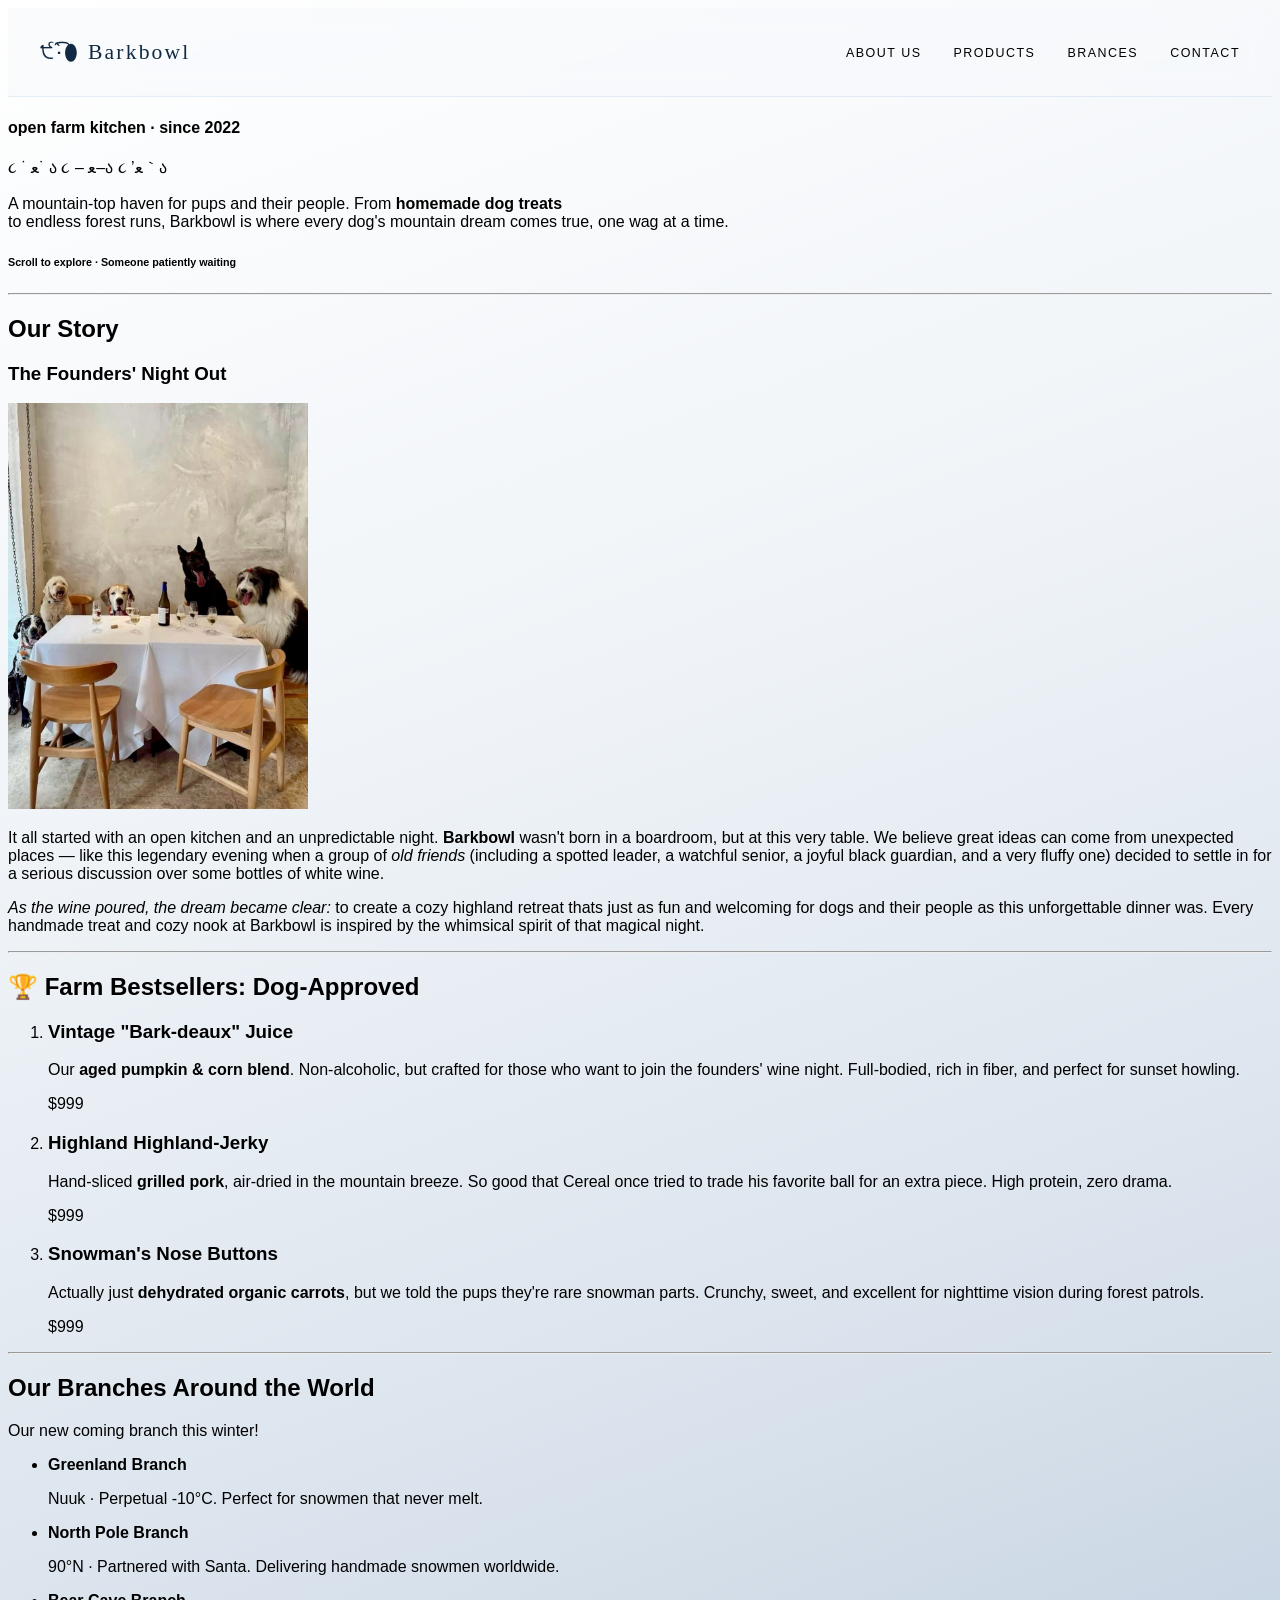
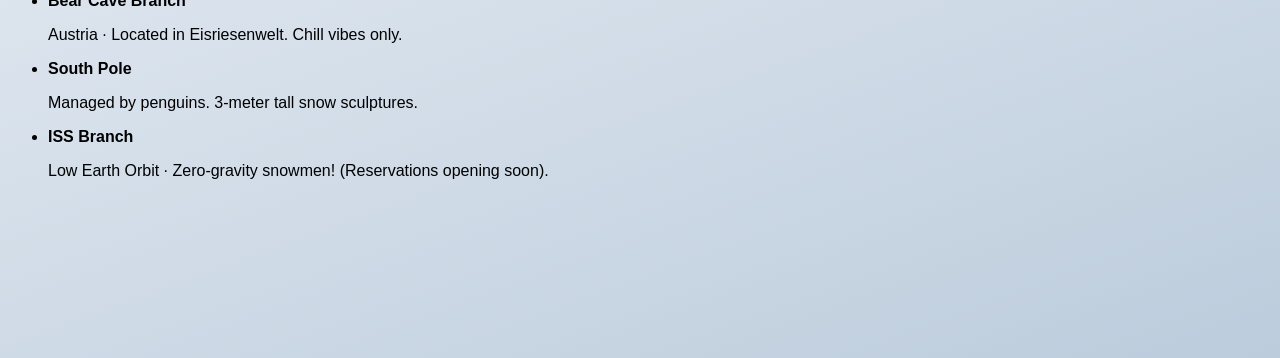
==== index.html @ f736d626 "added html hw" ====
<!--My dream business
] <h1> ถึง <h6>: ชื่อร้าน/ชื่อธุรกิจต้องมาอันดับหนึ่ง (h1) และแบ่งโซนเมนูหรือบริการ (h2, h3)
[ ] <img>: ใส่รูปโลโก้ร้าน รูปหน้าร้าน หรือรูปสินค้าเด่น 
[ ] <p>: คำโปรยเรียกลูกค้า หรือประวัติความเป็นมาของร้านแบบปั่นๆ
[ ] <ul>: ลิสต์บริการเสริม หรือสิ่งอำนวยความสะดวก (เช่น มีที่จอดรถ, Wi-Fi แรง,คนขายหน้าตาดี)
[ ] <ol>: ลิสต์แบบมีลำดับ เช่น 3 เมนูขายดีที่ต้องสั่ง หรือ 3 ขั้นตอนการสั่งซื้อ (โอน-จ่าย-จบ)
[ ] <a>: ทำลิงก์เชื่อมไปหา Google Maps (พิกัดร้าน), หน้าเพจร้าน, หรือแอพ Delivery
-->
<!doctype html>
<html lang="en">
  <head>
    <meta charset="UTF-8" />
    <meta name="viewport" content="width=device-width, initial-scale=1.0" />
    <title>Barkbowl</title>
    <link rel="stylesheet" href="/styles.css" />
  </head>
  <section>
    <!-- ═══════════════════════════════════════════
         NAVIGATION BAR ตั้งชื่อ class lolg ไว้ตกแต่ง css + พอกด logo จะเด้งหน้าบนสุดและมี <a ลิ้งค์ภายในหน้่าเดียวกัน 
    ════════════════════════════════════════════ -->
    <nav>
      <a class="logo" href="#"> ੯‧̀͡⬮ Barkbowl</a>
      <ul>
        <li><a href="#aboutus">About Us</a></li>
        <li><a href="#products">Products</a></li>
        <li><a href="#branches">Brances</a></li>
        <li><a href="#contact">Contact</a></li>
      </ul>
    </nav>

    <!-- ═══════════════════════════════════════════
         HERO - -แบ่ง class ไว้ตกแต่ง id เอาไปเรียกดู
    ════════════════════════════════════════════ -->
    <div class="container">
      <section class="hero" id="home">
        <h4>open farm kitchen · since 2022</h4>
        <div class="dogs_emoji">૮ ˙ ﻌ˙ ა ૮ – ﻌ–ა ૮ ’ﻌ｀ა</div>
        <p>
          A mountain-top haven for pups and their people. From
          <strong>homemade dog treats</strong> <br />to endless forest runs,
          Barkbowl is where every dog's mountain dream comes true, one wag at a
          time.
        </p>
        <h6>Scroll to explore · Someone patiently waiting</h6>
      </section>
    </div>

    <hr />

    <!-- ═══════════════════════════════════════════
         ABOUT US — IMG
    ════════════════════════════════════════════ -->
    <section class="about" id="aboutus">
      <h2>Our Story</h2>
      <h3>The Founders' Night Out</h3>
      <div class="story-content">
        <img
          src="/IMG5080.JPG"
          alt="Barkbowl Founders Dinner"
          width="300"
          class="founders-img"
        />

        <p>
          It all started with an open kitchen and an unpredictable night.
          <strong>Barkbowl</strong> wasn't born in a boardroom, but at this very
          table. We believe great ideas can come from unexpected places — like
          this legendary evening when a group of <i>old friends</i>
          (including a spotted leader, a watchful senior, a joyful black
          guardian, and a very fluffy one) decided to settle in for a serious
          discussion over some bottles of white wine.
        </p>
        <p class="mission">
          <i>As the wine poured, the dream became clear:</i>
          to create a cozy highland retreat thats just as fun and welcoming for
          dogs and their people as this unforgettable dinner was. Every handmade
          treat and cozy nook at Barkbowl is inspired by the whimsical spirit of
          that magical night.
        </p>
      </div>
    </section>

    <hr />

    <!-- ═══════════════════════════════════════════
         PRODUCT — Order List
    ════════════════════════════════════════════ -->

    <section class="products" id="recipe">
      <h2>🏆 Farm Bestsellers: Dog-Approved</h2>
      <div class="product-list">
        <ol>
          <li>
            <h3>Vintage "Bark-deaux" Juice</h3>
            <p>
              Our <strong>aged pumpkin & corn blend</strong>. Non-alcoholic, but
              crafted for those who want to join the founders' wine night.
              Full-bodied, rich in fiber, and perfect for sunset howling.
            </p>
            <span class="price">$999</span>
          </li>

          <li>
            <h3>Highland Highland-Jerky</h3>
            <p>
              Hand-sliced <strong>grilled pork</strong>, air-dried in the
              mountain breeze. So good that Cereal once tried to trade his
              favorite ball for an extra piece. High protein, zero drama.
            </p>
            <span class="price">$999</span>
          </li>

          <li>
            <h3>Snowman's Nose Buttons</h3>
            <p>
              Actually just <strong>dehydrated organic carrots</strong>, but we
              told the pups they're rare snowman parts. Crunchy, sweet, and
              excellent for nighttime vision during forest patrols.
            </p>
            <span class="price">$999</span>
          </li>
        </ol>
      </div>
    </section>

    <hr />

    <!-- ═══════════════════════════════════════════
         BRANCHES  — a href links จะสร้างฟอร์ม ให้เลือก 
    ════════════════════════════════════════════ -->

    <section id="branches">
      <h2>Our Branches Around the World</h2>
      <p>Our new coming branch this winter!</p>

      <ul>
        <li class="branch-item">
          <strong>Greenland Branch</strong>

          <p>Nuuk · Perpetual -10°C. Perfect for snowmen that never melt.</p>
        </li>

        <li class="branch-item">
          <strong>North Pole Branch</strong>

          <p>
            90°N · Partnered with Santa. Delivering handmade snowmen worldwide.
          </p>
        </li>

        <li class="branch-item">
          <strong class="branch-name">Bear Cave Branch</strong>

          <p>Austria · Located in Eisriesenwelt. Chill vibes only.</p>
        </li>

        <li class="branch-item">
          <strong class="branch-name">South Pole</strong>
          <p>Managed by penguins. 3-meter tall snow sculptures.</p>
        </li>

        <li class="branch-item">
          <strong> ISS Branch </strong>

          <p>
            Low Earth Orbit · Zero-gravity snowmen! (Reservations opening soon).
          </p>
        </li>
      </ul>
    </section>

  
    <section class="'video">
<iframe width="350" height="auto" 
src="https://www.youtube.com/embed/RBc3EmeJfQg?si=tVreQL5-zEv2Giw2" 
title="YouTube video player" 
frameborder="0" 
allow="accelerometer; autoplay; clipboard-write; encrypted-media; gyroscope; picture-in-picture; web-share" 
referrerpolicy="strict-origin-when-cross-origin" allowfullscreen></iframe>
    </section>

  </body>
</html>
---- styles.css ----
/* ── CSS Variables ─────────────────────────────── */
:root {
  --cloud-0: #ffffff; /* ตั้งค่าตัวแปร */
  --cloud-1: #f0f4f8;
  --cloud-2: #d9e2ec;
  --sky: #bcccdc;
  --ink: #102a43; /* สีตัวหนังสือเข้มๆ */
}

body {
  font-family: "DM Sans", sans-serif;
  background: linear-gradient(
    160deg,
    var(--cloud-0) 0%,
    var(--cloud-1) 35%,
    var(--cloud-2) 70%,
    var(--sky) 100%
  );
}

/* ── NAV ────────────────────────────────────────── */
nav {
  position: sticky;
  top: 0;
  z-index: 10;
  padding: 1.2rem 2rem;
  display: flex;
  justify-content: space-between;
  align-items: center;
  background: rgba(247, 249, 252, 0.6);
  backdrop-filter: blur(14px);
  border-bottom: 1px solid rgba(107, 156, 201, 0.15);
}
nav .logo {
  font-family: "Cormorant Garamond", serif;
  font-size: 1.35rem;
  letter-spacing: 0.04em;
  color: var(--ink);
  text-decoration: none;
}
nav ul {
  list-style: none;
  display: flex;
  gap: 2rem;
}
nav ul li a {
  font-size: 0.78rem;
  font-weight: 400;
  letter-spacing: 0.12em;
  text-transform: uppercase;
  text-decoration: none;
  color: var(--muted);
}
nav ul li a:hover {
  color: var(--sky);
}

/* ── NAV ────────────────────────────────────────── */
nav {
  position: sticky; /* position: sticky; + top: 0;: สั่งให้แถบเมนูติดหนึบ */
  z-index: 10; /* อยู่ที่ด้านบนสุดของหน้าจอเสมอ */
  padding: 1.2rem 2rem; /* ห่างขอบบน ขอบข้าง */
  display: flex;
  justify-content: space-between; /* สั่งให้ โลโก้ไปชิดซ้ายสุด รายการเมนูไปชิดขวาสุด โดยเว้นที่ว่างตรงกลางไว้ */
  align-items: center; /* โลโก้ text ระนาบกึ่งกลางแนวตั้งพอดีกัน */
  background: rgba(247, 249, 252, 0.6); /* o o o alpha โปร่งใส) */
  backdrop-filter: blur(14px); /* "ข้างหลัง" แถบเมนูเกิดการเบลอ */
  border-bottom: 1px solid rgba(107, 156, 201, 0.15); /* ตีเส้นขอบล่างบางๆ สีฟ้าจางๆ เพื่อแยกส่วนเมนูออกจากเนื้อหาให้ดูมีมิติ */
}
nav .logo {
  font-family: "Cormorant Garamond", serif;
  font-size: 1.35rem;
  letter-spacing: 0.1em;
  color: var(--ink);
  text-decoration: none;
}
nav ul {
  list-style: none;
  display: flex;
  gap: 2rem;
}
nav ul li a {
  font-size: 0.78rem;
  font-weight: 400;
  letter-spacing: 0.12em;
  text-transform: uppercase;
  text-decoration: none;
  color: var(--muted);
}
nav ul li a:hover {
  color: var(--sky);
}
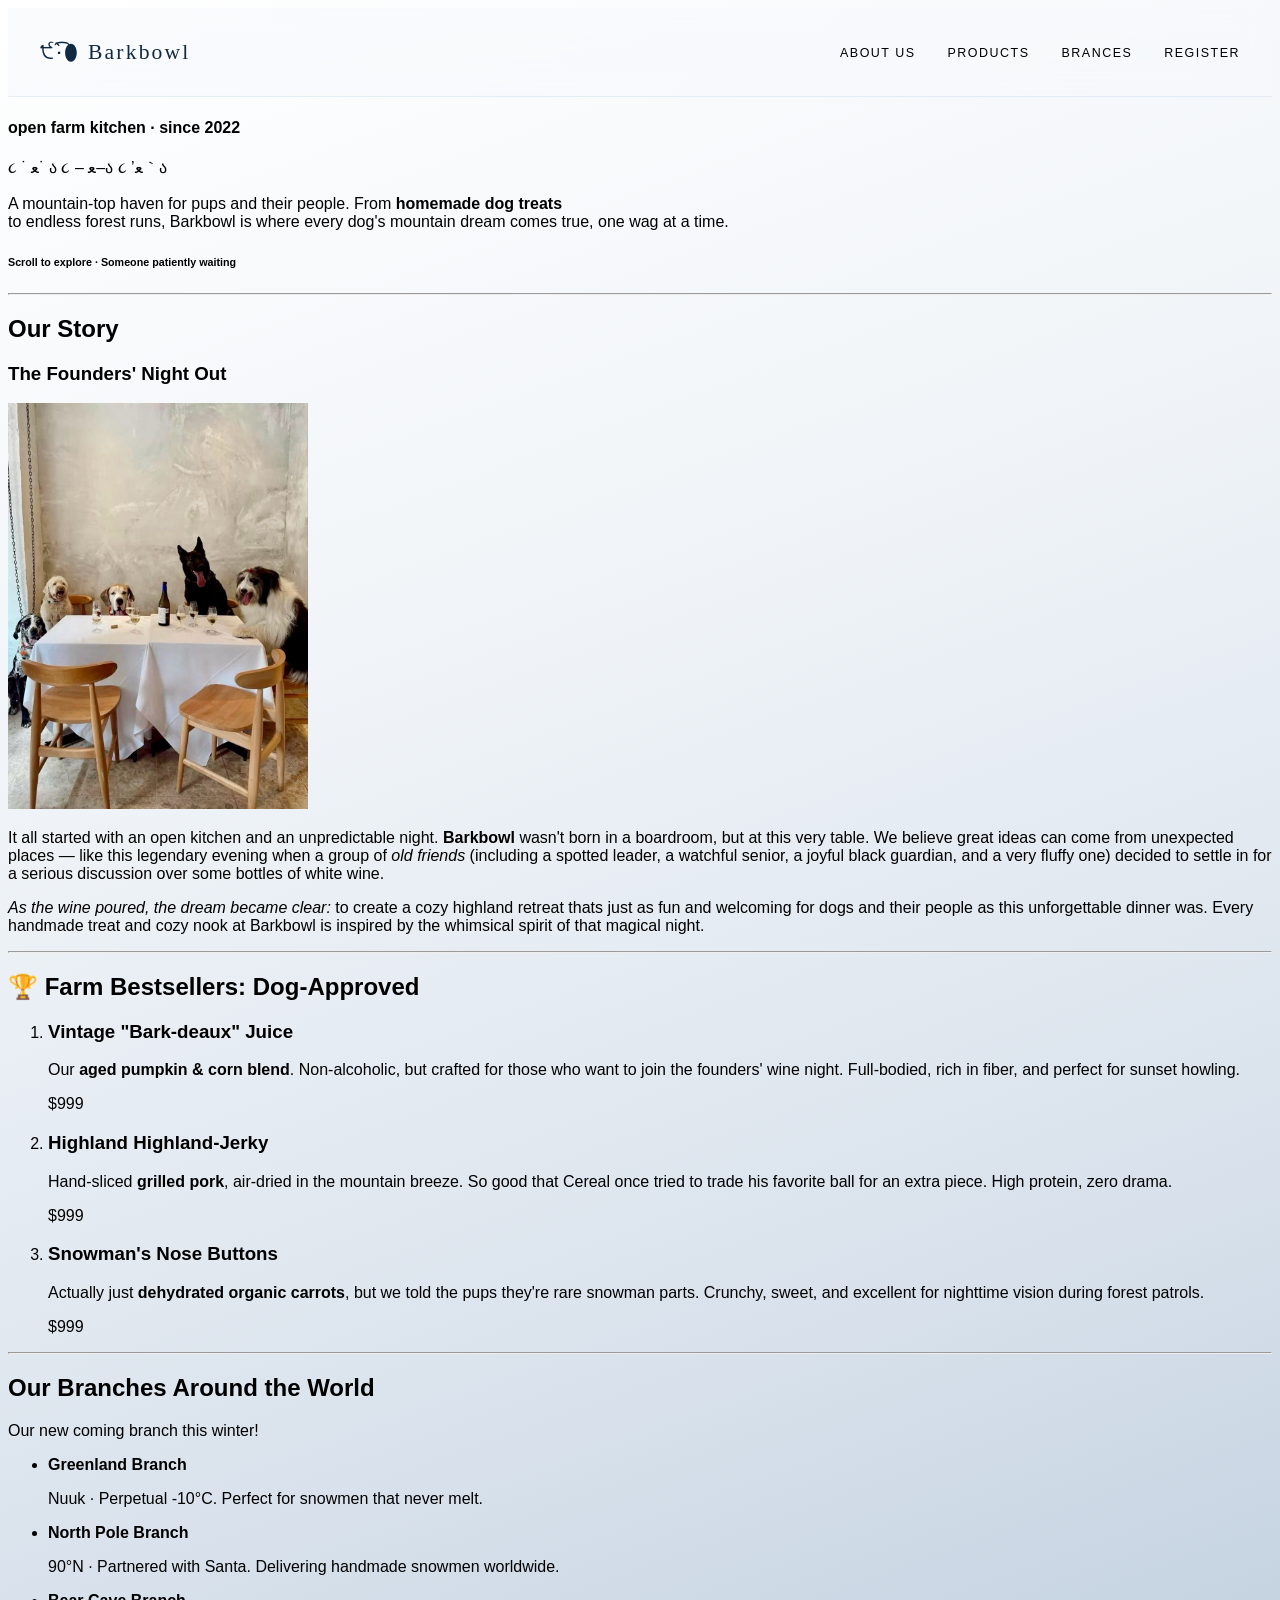
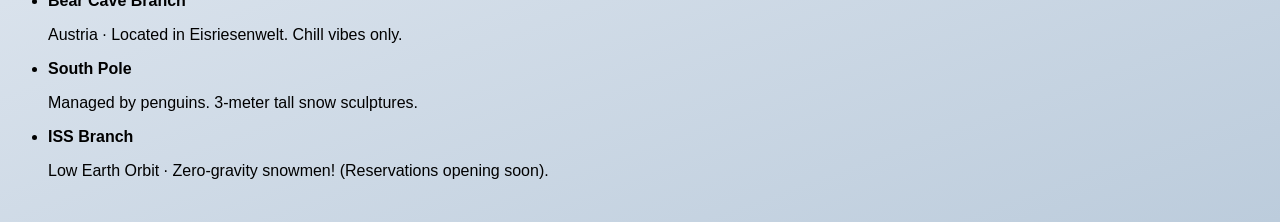
==== commit 3d72248a: "added css input - form exe" ====
--- a/index.html
+++ b/index.html
@@ -24,7 +24,7 @@
         <li><a href="#aboutus">About Us</a></li>
         <li><a href="#products">Products</a></li>
         <li><a href="#branches">Brances</a></li>
-        <li><a href="#contact">Contact</a></li>
+         <li><a href="/form.html">Register</a></li>
       </ul>
     </nav>
 
@@ -168,16 +168,17 @@
         </li>
       </ul>
     </section>
-
+<br>
   
-    <section class="'video">
+  
+   <!-- <section class="'video">
 <iframe width="350" height="auto" 
 src="https://www.youtube.com/embed/RBc3EmeJfQg?si=tVreQL5-zEv2Giw2" 
 title="YouTube video player" 
 frameborder="0" 
 allow="accelerometer; autoplay; clipboard-write; encrypted-media; gyroscope; picture-in-picture; web-share" 
 referrerpolicy="strict-origin-when-cross-origin" allowfullscreen></iframe>
-    </section>
+    </section> -->
 
   </body>
 </html>
